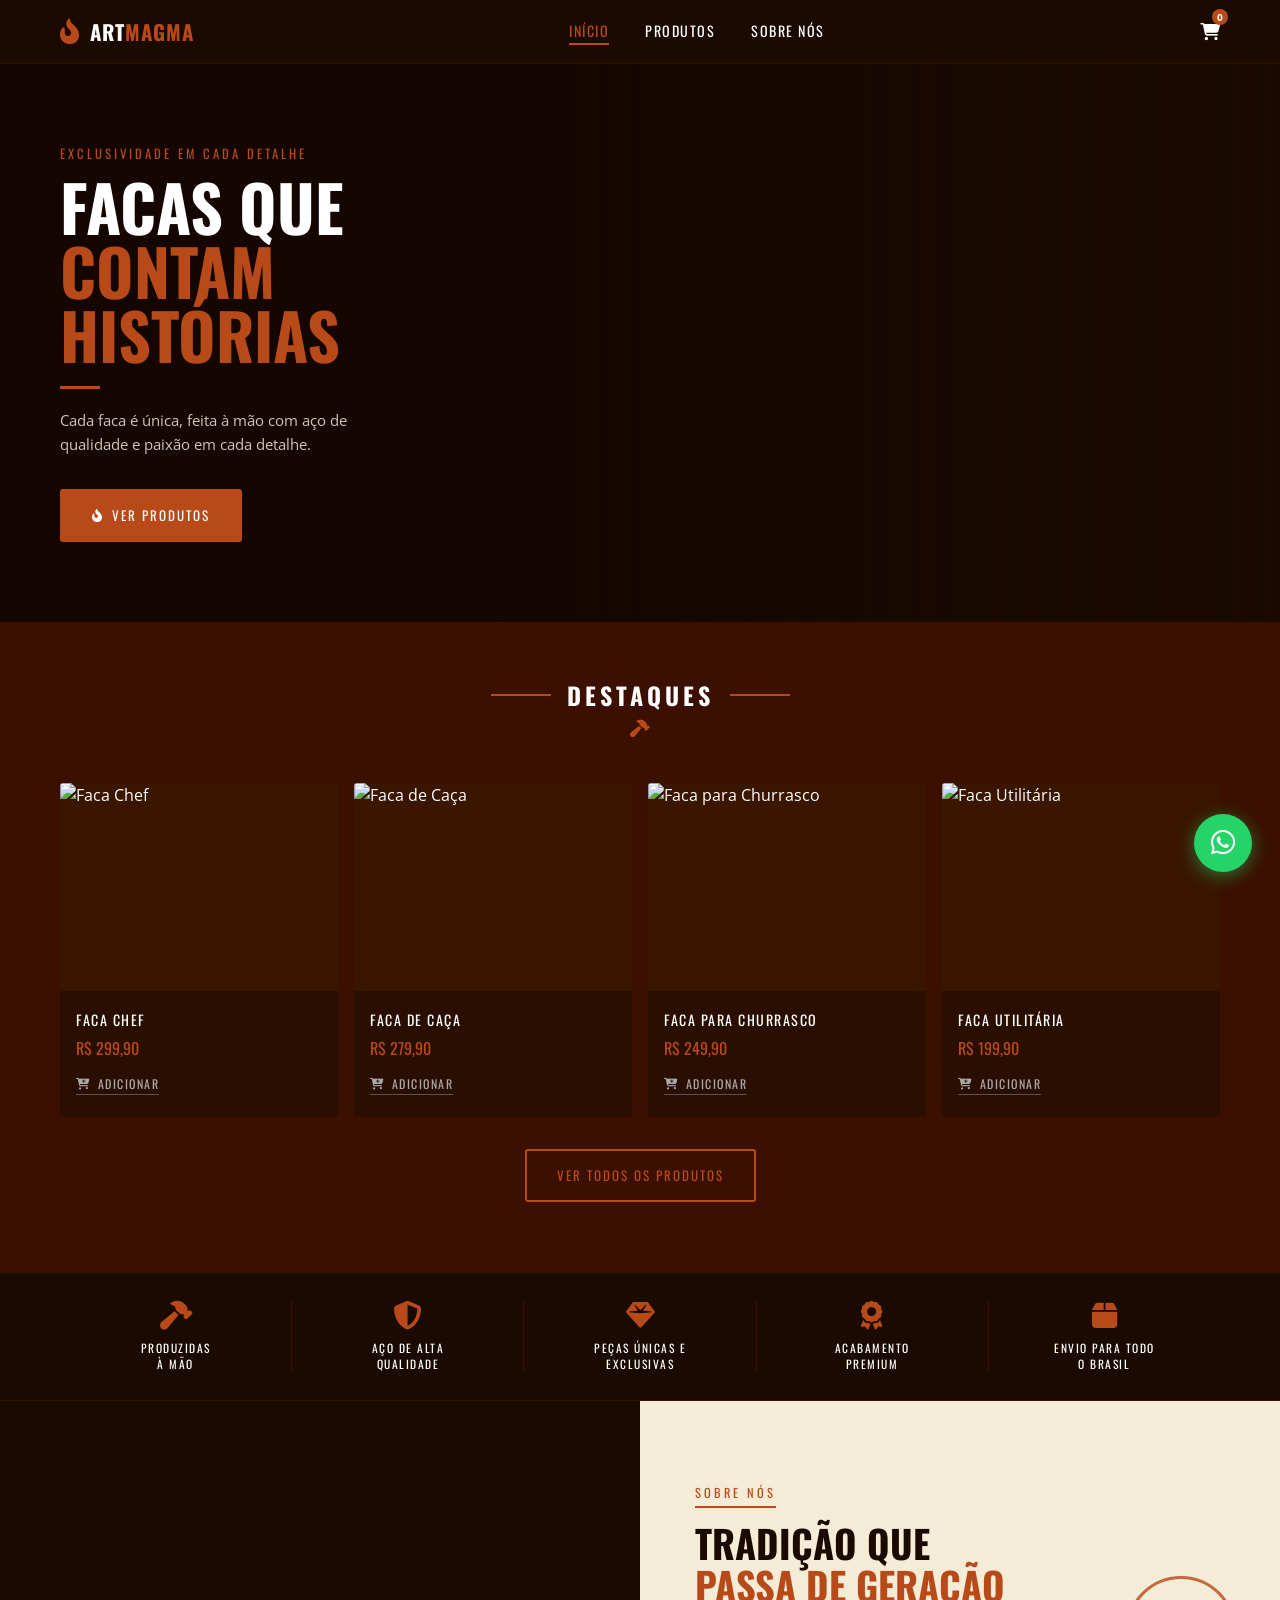
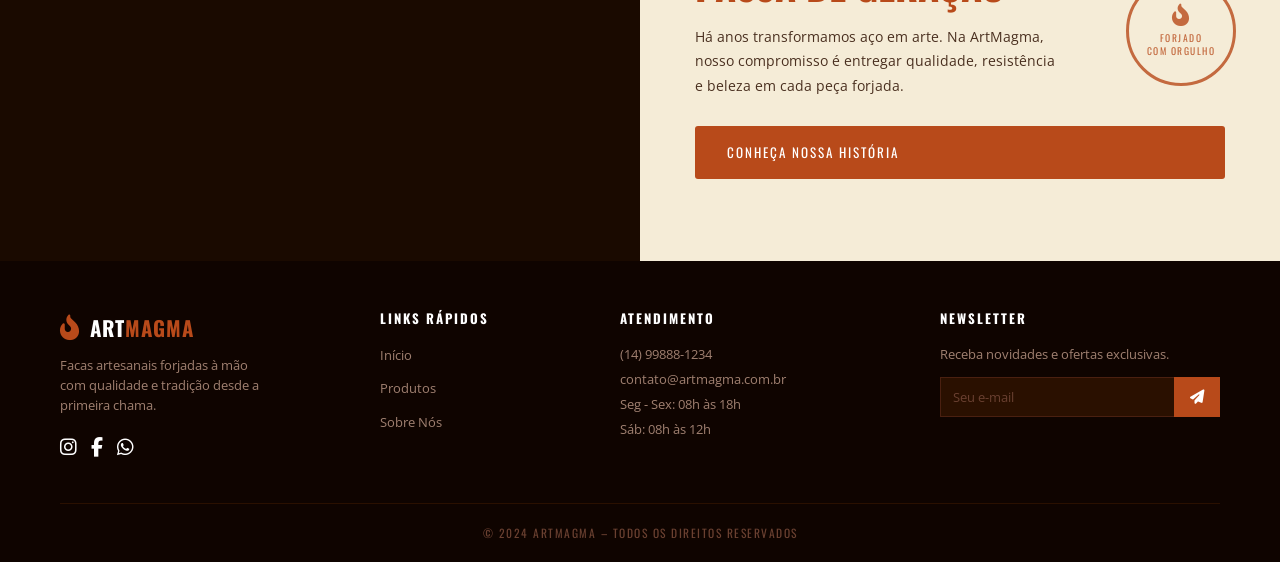
==== index.html @ 692aea29 "primeiro commit" ====
<!DOCTYPE html>
<html lang="pt-BR">
<head>
  <meta charset="UTF-8"/>
  <meta name="viewport" content="width=device-width, initial-scale=1.0"/>
  <meta name="description" content="ArtMagma – Facas artesanais forjadas à mão com aço de alta qualidade."/>
  <title>ArtMagma – Facas Artesanais</title>

  <!-- Fontes & Ícones -->
  <link href="https://fonts.googleapis.com/css2?family=Oswald:wght@400;600;700&family=Open+Sans:wght@400;600&display=swap" rel="stylesheet"/>
  <link rel="stylesheet" href="https://cdnjs.cloudflare.com/ajax/libs/font-awesome/6.5.0/css/all.min.css"/>

  <!-- CSS: base → componentes → página → responsivo -->
  <link rel="stylesheet" href="css/base.css"/>
  <link rel="stylesheet" href="css/components.css"/>
  <link rel="stylesheet" href="css/home.css"/>
  <link rel="stylesheet" href="css/responsive.css"/>
</head>
<body>

  <!-- Navbar injetada via JS -->
  <div id="navbar-placeholder"></div>

  <!-- ═══════════ HERO ═══════════ -->
  <section class="hero" id="inicio">
    <div class="hero__content">
      <p class="hero__sub">Exclusividade em Cada Detalhe</p>
      <h1 class="hero__title">
        FACAS QUE
        <span>CONTAM HISTÓRIAS</span>
      </h1>
      <div class="hero__divider"></div>
      <p class="hero__desc">
        Cada faca é única, feita à mão com aço de qualidade e paixão em cada detalhe.
      </p>
      <a href="pages/produtos.html" class="btn">
        <i class="fas fa-fire-flame-curved"></i> Ver Produtos
      </a>
    </div>
  </section>

  <!-- ═══════════ DESTAQUES ═══════════ -->
  <section class="destaques" id="destaques">
    <div class="section-header">
      <h2 class="section-title">Destaques</h2>
      <div class="section-icon"><i class="fas fa-hammer"></i></div>
    </div>

    <div class="cards-grid" id="homeCards">
      <!-- Renderizado por home-products.js -->
      <p style="color:var(--color-muted);font-size:.85rem;">Carregando produtos...</p>
    </div>

    <div style="text-align:center;margin-top:32px;">
      <a href="pages/produtos.html" class="btn btn--outline">Ver Todos os Produtos</a>
    </div>
  </section>

  <!-- ═══════════ FEATURES BAR ═══════════ -->
  <div class="features-bar">
    <div class="feature">
      <i class="fas fa-hammer"></i>
      <span>Produzidas<br>à Mão</span>
    </div>
    <div class="feature">
      <i class="fas fa-shield-halved"></i>
      <span>Aço de Alta<br>Qualidade</span>
    </div>
    <div class="feature">
      <i class="fas fa-gem"></i>
      <span>Peças Únicas e<br>Exclusivas</span>
    </div>
    <div class="feature">
      <i class="fas fa-award"></i>
      <span>Acabamento<br>Premium</span>
    </div>
    <div class="feature">
      <i class="fas fa-box"></i>
      <span>Envio para Todo<br>o Brasil</span>
    </div>
  </div>

  <!-- ═══════════ SOBRE NÓS ═══════════ -->
  <section class="sobre-home" id="sobre">
    <div class="sobre-home__img" role="img" aria-label="Ferreiro trabalhando"></div>
    <div class="sobre-home__content">
      <span class="sobre-home__sub">Sobre Nós</span>
      <h2 class="sobre-home__title">
        TRADIÇÃO QUE
        <span>PASSA DE GERAÇÃO</span>
      </h2>
      <p class="sobre-home__desc">
        Há anos transformamos aço em arte. Na ArtMagma, nosso compromisso é entregar
        qualidade, resistência e beleza em cada peça forjada.
      </p>
      <a href="pages/sobre.html" class="btn">Conheça Nossa História</a>
      <div class="stamp">
        <i class="fas fa-fire-flame-curved"></i>
        <div>FORJADO<br>COM ORGULHO</div>
      </div>
    </div>
  </section>

  <!-- Footer injetado via JS -->
  <div id="footer-placeholder"></div>

  <!-- ═══════════ SCRIPTS ═══════════ -->
  <!-- 1. Injetar navbar e footer -->
  <script src="js/components.js"></script>
  <!-- 2. Comportamento do navbar -->
  <script src="js/navbar.js"></script>
  <!-- 3. Carrinho -->
  <script src="js/cart.js"></script>
  <!-- 4. Newsletter -->
  <script src="js/newsletter.js"></script>
  <!-- 5. Animações -->
  <script src="js/animations.js"></script>

  <!-- 6. Carregar produtos destaque da home -->
  <script>
    fetch('./data/produtos.json')
      .then(r => r.json())
      .then(produtos => {
        const destaques = produtos.filter(p => p.destaque);
        const grid = document.getElementById('homeCards');

        grid.innerHTML = destaques.map(p => `
          <div class="card">
            <div class="card__img" onclick="window.location.href='pages/produto.html?id=${p.id}'" style="cursor:pointer;">
              <img src="${p.imagem}" alt="${p.nome}" loading="lazy"/>
              <div class="card__overlay"><i class="fas fa-eye"></i> Visualizar</div>
            </div>
            <div class="card__body">
              <div class="card__name" onclick="window.location.href='pages/produto.html?id=${p.id}'" style="cursor:pointer;">${p.nome}</div>
              <div class="card__price">R$ ${p.preco.toLocaleString('pt-BR', {minimumFractionDigits:2})}</div>
              <button class="card__btn"
                data-add-cart
                data-id="${p.id}"
                data-nome="${p.nome}"
                data-preco="${p.preco}"
                data-imagem="${p.imagem}">
                <i class="fas fa-cart-plus"></i> Adicionar
              </button>
            </div>
          </div>
        `).join('');
      })
      .catch(() => {
        document.getElementById('homeCards').innerHTML =
          '<p style="color:var(--color-muted)">Não foi possível carregar os produtos.</p>';
      });
  </script>

</body>
</html>
---- css/base.css ----
/* ============================================================
   ArtMagma — css/base.css
   Variáveis globais, reset e tipografia
   ============================================================ */

/* ---------- VARIÁVEIS ---------- */
:root {
  /* Cores */
  --color-bg:        #1a0a00;
  --color-surface:   #3b1000;
  --color-card:      #2a0e00;
  --color-footer:    #0f0400;
  --color-orange:    #b84a1a;
  --color-orange-dk: #9a3d12;
  --color-cream:     #f5ecd7;
  --color-muted:     #a08070;
  --color-border:    #3b1000;
  --color-success:   #7dcc7d;
  --color-error:     #e57373;

  /* Tipografia */
  --font-heading: 'Oswald', sans-serif;
  --font-body:    'Open Sans', sans-serif;

  /* Espaçamentos */
  --gap-xs:  8px;
  --gap-sm:  16px;
  --gap-md:  24px;
  --gap-lg:  40px;
  --gap-xl:  60px;

  /* Bordas */
  --radius-sm: 3px;
  --radius-md: 6px;

  /* Transições */
  --transition: .25s ease;
  --transition-slow: .45s ease;

  /* Navbar height — usado em vários lugares */
  --navbar-h: 64px;
}

/* ---------- RESET ---------- */
*, *::before, *::after {
  margin: 0;
  padding: 0;
  box-sizing: border-box;
}

html {
  scroll-behavior: smooth;
  font-size: 16px;
}

body {
  font-family: var(--font-body);
  background: var(--color-bg);
  color: #fff;
  line-height: 1.6;
  -webkit-font-smoothing: antialiased;
}

img {
  display: block;
  max-width: 100%;
  height: auto;
}

a {
  text-decoration: none;
  color: inherit;
}

ul, ol { list-style: none; }

button, input, textarea, select {
  font-family: inherit;
  font-size: inherit;
}

/* ---------- TIPOGRAFIA GLOBAL ---------- */
h1, h2, h3, h4, h5, h6 {
  font-family: var(--font-heading);
  font-weight: 700;
  line-height: 1.1;
}

/* ---------- UTILITÁRIOS ---------- */
.sr-only {
  position: absolute;
  width: 1px; height: 1px;
  overflow: hidden;
  clip: rect(0,0,0,0);
  white-space: nowrap;
}

.text-orange { color: var(--color-orange); }
.text-muted  { color: var(--color-muted); }
.text-center { text-align: center; }

.container {
  width: 100%;
  max-width: 1200px;
  margin: 0 auto;
  padding: 0 var(--gap-xl);
}

/* ---------- SECTION HEADER ---------- */
.section-header {
  text-align: center;
  margin-bottom: var(--gap-lg);
}

.section-title {
  display: flex;
  align-items: center;
  justify-content: center;
  gap: var(--gap-sm);
  font-family: var(--font-heading);
  font-size: 1.5rem;
  letter-spacing: 4px;
  text-transform: uppercase;
  margin-bottom: 6px;
}

.section-title::before,
.section-title::after {
  content: '';
  width: 60px;
  height: 2px;
  background: var(--color-orange);
  display: block;
  flex-shrink: 0;
}

.section-icon {
  color: var(--color-orange);
  font-size: 1.1rem;
}

/* ---------- BOTÕES ---------- */
.btn {
  display: inline-flex;
  align-items: center;
  gap: var(--gap-xs);
  background: var(--color-orange);
  color: #fff;
  font-family: var(--font-heading);
  font-size: .82rem;
  letter-spacing: 2px;
  text-transform: uppercase;
  padding: 14px 30px;
  border: 2px solid transparent;
  border-radius: var(--radius-sm);
  cursor: pointer;
  transition: background var(--transition), transform var(--transition), border-color var(--transition);
}

.btn:hover {
  background: var(--color-orange-dk);
  transform: translateY(-2px);
}

.btn--outline {
  background: transparent;
  border-color: var(--color-orange);
  color: var(--color-orange);
}

.btn--outline:hover {
  background: var(--color-orange);
  color: #fff;
}

.btn--dark {
  background: var(--color-surface);
  border-color: var(--color-orange);
  color: #1a0a00;
}

.btn--dark:hover {
  background: var(--color-orange);
  color: #fff;
}

/* ---------- TOAST ---------- */
.toast {
  position: fixed;
  bottom: 30px;
  right: 30px;
  background: var(--color-orange);
  color: #fff;
  font-family: var(--font-heading);
  font-size: .85rem;
  letter-spacing: 1px;
  padding: 14px 22px;
  border-radius: var(--radius-sm);
  box-shadow: 0 6px 20px rgba(0,0,0,.5);
  opacity: 0;
  transform: translateY(20px);
  pointer-events: none;
  z-index: 9999;
  transition: opacity .3s, transform .3s;
  max-width: 300px;
}

.toast.show {
  opacity: 1;
  transform: translateY(0);
}

/* ---------- FADE-IN (animations.js) ---------- */
.fade-in {
  opacity: 0;
  transform: translateY(28px);
  transition: opacity .6s ease, transform .6s ease;
}

.fade-in.visible {
  opacity: 1;
  transform: translateY(0);
}
---- css/components.css ----
/* ============================================================
   ArtMagma — css/components.css
   Componentes reutilizáveis: navbar, footer, cards, formulários
   ============================================================ */

/* ─────────────────────────────────────────
   NAVBAR
───────────────────────────────────────── */
#navbar {
  background: var(--color-bg);
  display: flex;
  align-items: center;
  justify-content: space-between;
  padding: 0 var(--gap-xl);
  height: var(--navbar-h);
  position: sticky;
  top: 0;
  z-index: 500;
  border-bottom: 1px solid var(--color-border);
  transition: box-shadow var(--transition);
}

#navbar.scrolled {
  box-shadow: 0 4px 24px rgba(0,0,0,.7);
}

/* Logo */
.nav-logo {
  display: flex;
  align-items: center;
  gap: 10px;
  font-family: var(--font-heading);
  font-size: 1.3rem;
  font-weight: 700;
  letter-spacing: 1px;
  white-space: nowrap;
  flex-shrink: 0;
}

.nav-logo i {
  font-size: 1.6rem;
  color: var(--color-orange);
}

.nav-logo .logo-art  { color: #fff; }
.nav-logo .logo-magma { color: var(--color-orange); }

/* Links */
.nav-links {
  display: flex;
  gap: 36px;
}

.nav-links a {
  font-family: var(--font-heading);
  font-size: .88rem;
  letter-spacing: 1.5px;
  text-transform: uppercase;
  position: relative;
  padding-bottom: 4px;
  transition: color var(--transition);
}

.nav-links a::after {
  content: '';
  position: absolute;
  bottom: 0; left: 0;
  width: 0; height: 2px;
  background: var(--color-orange);
  transition: width var(--transition);
}

.nav-links a:hover,
.nav-links a.active { color: var(--color-orange); }

.nav-links a.active::after,
.nav-links a:hover::after { width: 100%; }

/* Ícones direita */
.nav-right {
  display: flex;
  align-items: center;
  gap: var(--gap-sm);
}

.nav-icons {
  display: flex;
  align-items: center;
  gap: 18px;
  font-size: 1.1rem;
  cursor: pointer;
}

.nav-icons i:hover { color: var(--color-orange); }

.cart-wrapper {
  position: relative;
  cursor: pointer;
}

.cart-badge {
  position: absolute;
  top: -8px; right: -8px;
  background: var(--color-orange);
  color: #fff;
  font-size: .6rem;
  font-weight: 700;
  width: 16px; height: 16px;
  border-radius: 50%;
  display: flex;
  align-items: center;
  justify-content: center;
  pointer-events: none;
  transition: transform .2s;
}

.cart-badge.bump { transform: scale(1.4); }

/* Hamburguer */
.hamburger {
  display: none;
  flex-direction: column;
  justify-content: space-between;
  width: 24px; height: 18px;
  background: none;
  border: none;
  cursor: pointer;
  padding: 0;
}

.hamburger span {
  display: block;
  height: 2px;
  background: #fff;
  border-radius: 2px;
  transition: all var(--transition);
}

.hamburger.active span:nth-child(1) { transform: translateY(8px) rotate(45deg); }
.hamburger.active span:nth-child(2) { opacity: 0; }
.hamburger.active span:nth-child(3) { transform: translateY(-8px) rotate(-45deg); }

/* Menu Mobile */
.mobile-menu {
  display: none;
  background: var(--color-surface);
  position: fixed;
  top: var(--navbar-h); left: 0; right: 0;
  z-index: 490;
  border-bottom: 1px solid var(--color-border);
  transform: translateY(-110%);
  transition: transform var(--transition);
}

.mobile-menu.open { transform: translateY(0); }

.mobile-menu li a {
  display: block;
  padding: 14px 30px;
  font-family: var(--font-heading);
  font-size: .9rem;
  letter-spacing: 2px;
  text-transform: uppercase;
  transition: color var(--transition), background var(--transition);
}

.mobile-menu li a:hover,
.mobile-menu li a.active {
  color: var(--color-orange);
  background: rgba(255,255,255,.04);
}

/* ─────────────────────────────────────────
   CARD DE PRODUTO
───────────────────────────────────────── */
.card {
  background: var(--color-card);
  border-radius: var(--radius-sm);
  overflow: hidden;
  display: flex;
  flex-direction: column;
  transition: transform var(--transition), box-shadow var(--transition);
}

.card:hover {
  transform: translateY(-6px);
  box-shadow: 0 14px 32px rgba(0,0,0,.55);
}

.card__img {
  position: relative;
  aspect-ratio: 4 / 3;
  overflow: hidden;
  background: #3a1500;
  flex-shrink: 0;
}

.card__img img {
  width: 100%; height: 100%;
  object-fit: cover;
  transition: transform .4s ease;
}

.card:hover .card__img img { transform: scale(1.07); }

.card__overlay {
  position: absolute;
  inset: 0;
  background: rgba(184,74,26,.78);
  display: flex;
  align-items: center;
  justify-content: center;
  gap: 8px;
  font-family: var(--font-heading);
  font-size: .82rem;
  letter-spacing: 1.5px;
  text-transform: uppercase;
  opacity: 0;
  cursor: pointer;
  transition: opacity var(--transition);
}

.card:hover .card__overlay { opacity: 1; }

.card__body {
  padding: 18px 16px 22px;
  display: flex;
  flex-direction: column;
  flex: 1;
}

.card__name {
  font-family: var(--font-heading);
  font-size: .88rem;
  letter-spacing: 1.5px;
  text-transform: uppercase;
  margin-bottom: 4px;
}

.card__desc {
  font-size: .78rem;
  color: var(--color-muted);
  line-height: 1.5;
  margin-bottom: 10px;
  flex: 1;
}

.card__price {
  font-family: var(--font-heading);
  color: var(--color-orange);
  font-size: 1rem;
  margin-bottom: 14px;
}

.card__btn {
  display: inline-flex;
  align-items: center;
  gap: 6px;
  background: none;
  border: none;
  border-bottom: 1px solid #555;
  padding-bottom: 2px;
  font-family: var(--font-heading);
  font-size: .75rem;
  letter-spacing: 1.5px;
  text-transform: uppercase;
  color: #aaa;
  cursor: pointer;
  transition: color var(--transition), border-color var(--transition);
  width: fit-content;
}

.card__btn:hover {
  color: var(--color-orange);
  border-color: var(--color-orange);
}

/* ─────────────────────────────────────────
   FEATURES BAR
───────────────────────────────────────── */
.features-bar {
  background: var(--color-bg);
  border-top: 1px solid var(--color-border);
  border-bottom: 1px solid var(--color-border);
  display: flex;
  justify-content: space-around;
  padding: 28px var(--gap-xl);
}

.feature {
  display: flex;
  flex-direction: column;
  align-items: center;
  gap: 10px;
  text-align: center;
  flex: 1;
  padding: 0 var(--gap-sm);
  border-right: 1px solid var(--color-border);
  transition: transform var(--transition);
}

.feature:hover { transform: translateY(-3px); }
.feature:last-child { border-right: none; }

.feature i {
  font-size: 1.8rem;
  color: var(--color-orange);
}

.feature span {
  font-family: var(--font-heading);
  font-size: .72rem;
  letter-spacing: 1.5px;
  text-transform: uppercase;
  line-height: 1.4;
}

/* ─────────────────────────────────────────
   PAGE HERO (páginas internas)
───────────────────────────────────────── */
.page-hero {
  background: var(--color-surface);
  padding: 60px var(--gap-xl);
  text-align: center;
  border-bottom: 1px solid var(--color-border);
}

.page-hero h1 {
  font-size: 2.5rem;
  letter-spacing: 3px;
  text-transform: uppercase;
  margin-bottom: 8px;
}

.page-hero h1 span { color: var(--color-orange); }

.page-hero p {
  color: var(--color-muted);
  font-size: .92rem;
}

/* ─────────────────────────────────────────
   FORMULÁRIOS GENÉRICOS
───────────────────────────────────────── */
.form-group {
  display: flex;
  flex-direction: column;
  gap: 6px;
  margin-bottom: var(--gap-sm);
}

.form-group label {
  font-family: var(--font-heading);
  font-size: .78rem;
  letter-spacing: 1.5px;
  text-transform: uppercase;
  color: var(--color-muted);
}

.form-control {
  padding: 12px 14px;
  background: #2a1000;
  border: 1px solid #4a2010;
  border-radius: var(--radius-sm);
  color: #fff;
  font-size: .9rem;
  outline: none;
  transition: border-color var(--transition);
}

.form-control:focus { border-color: var(--color-orange); }
.form-control::placeholder { color: #6a4030; }

textarea.form-control { resize: vertical; min-height: 120px; }

/* Newsletter inline */
.newsletter-form {
  display: flex;
}

.newsletter-form input {
  flex: 1;
  padding: 10px 12px;
  background: #2a1000;
  border: 1px solid #4a2010;
  border-right: none;
  color: #fff;
  font-size: .83rem;
  outline: none;
  transition: border-color var(--transition);
}

.newsletter-form input:focus { border-color: var(--color-orange); }
.newsletter-form input::placeholder { color: #6a4030; }

.newsletter-form button {
  background: var(--color-orange);
  border: none;
  padding: 0 16px;
  color: #fff;
  cursor: pointer;
  font-size: .9rem;
  transition: background var(--transition);
  flex-shrink: 0;
}

.newsletter-form button:hover { background: var(--color-orange-dk); }

.form-feedback {
  font-size: .78rem;
  margin-top: 6px;
  min-height: 18px;
}

.form-feedback--ok  { color: var(--color-success); }
.form-feedback--err { color: var(--color-error); }

/* ─────────────────────────────────────────
   FOOTER
───────────────────────────────────────── */
#footer {
  background: var(--color-footer);
  padding: 50px var(--gap-xl) 20px;
}

.footer__grid {
  display: grid;
  grid-template-columns: 1.4fr 1fr 1.4fr 1.4fr;
  gap: var(--gap-lg);
  margin-bottom: var(--gap-lg);
}

.footer__brand .nav-logo { margin-bottom: 12px; }

.footer__brand p {
  font-size: .83rem;
  color: var(--color-muted);
  line-height: 1.5;
  max-width: 210px;
  margin-bottom: var(--gap-sm);
}

.footer__socials {
  display: flex;
  gap: 14px;
  font-size: 1.2rem;
}

.footer__socials a {
  transition: color var(--transition), transform var(--transition);
}

.footer__socials a:hover {
  color: var(--color-orange);
  transform: translateY(-3px);
}

.footer__col h4 {
  font-family: var(--font-heading);
  font-size: .82rem;
  letter-spacing: 2px;
  text-transform: uppercase;
  margin-bottom: var(--gap-sm);
}

.footer__col ul {
  display: flex;
  flex-direction: column;
  gap: var(--gap-xs);
}

.footer__col ul a {
  font-size: .83rem;
  color: var(--color-muted);
  transition: color var(--transition), padding-left var(--transition);
}

.footer__col ul a:hover {
  color: var(--color-orange);
  padding-left: 5px;
}

.footer__col p {
  font-size: .83rem;
  color: var(--color-muted);
  line-height: 1.9;
}

.footer__newsletter-desc {
  font-size: .83rem;
  color: var(--color-muted);
  margin-bottom: 10px;
}

/* ─────────────────────────────────────────
   BOTÃO FLUTUANTE WHATSAPP
───────────────────────────────────────── */
.whatsapp-btn {
  position: fixed;
  bottom: 28px;
  right: 28px;
  z-index: 9000;

  width: 58px;
  height: 58px;
  border-radius: 50%;
  background: #25d366;
  color: #fff;
  font-size: 1.75rem;

  display: flex;
  align-items: center;
  justify-content: center;

  box-shadow: 0 4px 18px rgba(37,211,102,.5);
  transition: transform var(--transition), box-shadow var(--transition);

  /* Animação de pulso suave para chamar atenção */
  animation: whatsapp-pulse 2.8s ease-in-out infinite;
}

.whatsapp-btn:hover {
  transform: scale(1.12);
  box-shadow: 0 6px 26px rgba(37,211,102,.7);
  animation: none; /* para o pulso no hover */
}

/* Tooltip que aparece ao passar o mouse */
.whatsapp-btn__tooltip {
  position: absolute;
  right: calc(100% + 12px);
  top: 50%;
  transform: translateY(-50%);
  white-space: nowrap;

  background: #1a1a1a;
  color: #fff;
  font-family: var(--font-heading);
  font-size: .72rem;
  letter-spacing: 1.5px;
  text-transform: uppercase;
  padding: 6px 12px;
  border-radius: var(--radius-sm);

  opacity: 0;
  pointer-events: none;
  transition: opacity var(--transition);
}

/* Seta do tooltip */
.whatsapp-btn__tooltip::after {
  content: '';
  position: absolute;
  left: 100%;
  top: 50%;
  transform: translateY(-50%);
  border: 6px solid transparent;
  border-left-color: #1a1a1a;
}

.whatsapp-btn:hover .whatsapp-btn__tooltip { opacity: 1; }

/* Animação de pulso */
@keyframes whatsapp-pulse {
  0%, 100% { box-shadow: 0 4px 18px rgba(37,211,102,.5); }
  50%       { box-shadow: 0 4px 28px rgba(37,211,102,.85), 0 0 0 10px rgba(37,211,102,.1); }
}

/* No mobile, esconde o tooltip (não tem hover no touch) */
@media (max-width: 768px) {
  .whatsapp-btn { bottom: 20px; right: 20px; width: 52px; height: 52px; font-size: 1.6rem; }
  .whatsapp-btn__tooltip { display: none; }
}

/* ─────────────────────────────────────────
   FOOTER BOTTOM (mantido abaixo)
───────────────────────────────────────── */
.footer__bottom {
  border-top: 1px solid #2a1000;
  padding-top: 20px;
  text-align: center;
  font-family: var(--font-heading);
  font-size: .72rem;
  letter-spacing: 1.5px;
  color: #6a4030;
  text-transform: uppercase;
}
---- css/home.css ----
/* ============================================================
   ArtMagma — css/home.css
   Estilos exclusivos da homepage (index.html)
   ============================================================ */

/* ─────────────────────────────────────────
   HERO
───────────────────────────────────────── */
.hero {
  position: relative;
  min-height: 540px;
  background:
    linear-gradient(to right, rgba(20,6,0,.97) 38%, rgba(20,6,0,.08) 100%),
    url('https://images.unsplash.com/photo-1593642632559-0c6d3fc62b89?w=1400&q=80')
    center / cover no-repeat;
  display: flex;
  align-items: center;
  padding: 80px var(--gap-xl);
}

.hero__content { max-width: 500px; }

.hero__sub {
  font-family: var(--font-heading);
  font-size: .8rem;
  letter-spacing: 3px;
  color: var(--color-orange);
  text-transform: uppercase;
  margin-bottom: 10px;
}

.hero__title {
  font-size: 4rem;
  font-weight: 700;
  line-height: 1.0;
  text-transform: uppercase;
}

.hero__title span {
  color: var(--color-orange);
  display: block;
}

.hero__divider {
  width: 40px; height: 3px;
  background: var(--color-orange);
  margin: 20px 0;
}

.hero__desc {
  font-size: .93rem;
  line-height: 1.6;
  color: #d4c4b5;
  margin-bottom: 32px;
  max-width: 320px;
}

/* ─────────────────────────────────────────
   SEÇÃO DESTAQUES
───────────────────────────────────────── */
.destaques {
  background: var(--color-surface);
  padding: var(--gap-xl) var(--gap-xl) 70px;
}

.cards-grid {
  display: grid;
  grid-template-columns: repeat(4, 1fr);
  gap: var(--gap-sm);
}

/* ─────────────────────────────────────────
   SOBRE NÓS (home)
───────────────────────────────────────── */
.sobre-home {
  display: grid;
  grid-template-columns: 1fr 1fr;
}

.sobre-home__img {
  background:
    url('https://images.unsplash.com/photo-1504817343863-5092a923803e?w=900&q=80')
    center / cover no-repeat;
  min-height: 460px;
}

.sobre-home__content {
  background: var(--color-cream);
  color: #1a0a00;
  padding: 70px 55px;
  position: relative;
  display: flex;
  flex-direction: column;
  justify-content: center;
}

.sobre-home__sub {
  font-family: var(--font-heading);
  font-size: .78rem;
  letter-spacing: 3px;
  color: var(--color-orange);
  text-transform: uppercase;
  border-bottom: 2px solid var(--color-orange);
  width: fit-content;
  padding-bottom: 3px;
  margin-bottom: 14px;
}

.sobre-home__title {
  font-size: 2.4rem;
  text-transform: uppercase;
  line-height: 1.1;
  margin-bottom: 18px;
}

.sobre-home__title span {
  color: var(--color-orange);
  display: block;
}

.sobre-home__desc {
  font-size: .9rem;
  line-height: 1.7;
  color: #4a3020;
  max-width: 360px;
  margin-bottom: 28px;
}

/* Selo giratório */
.stamp {
  position: absolute;
  right: 44px; top: 50%;
  transform: translateY(-50%);
  width: 110px; height: 110px;
  border: 3px solid var(--color-orange);
  border-radius: 50%;
  display: flex;
  flex-direction: column;
  align-items: center;
  justify-content: center;
  text-align: center;
  color: var(--color-orange);
  font-family: var(--font-heading);
  font-size: .6rem;
  letter-spacing: 1.5px;
  text-transform: uppercase;
  line-height: 1.4;
  gap: 5px;
  opacity: .8;
  animation: spin-seal 20s linear infinite;
}

.stamp i { font-size: 1.4rem; }

@keyframes spin-seal {
  to { transform: translateY(-50%) rotate(360deg); }
}
---- css/responsive.css ----
/* ============================================================
   ArtMagma — css/responsive.css
   Todos os media queries centralizados
   ============================================================ */

/* ─── 1200px — telas médias ─── */
@media (max-width: 1200px) {
  :root { --gap-xl: 40px; }

  .cards-grid         { grid-template-columns: repeat(2, 1fr); }
  .produtos-grid      { grid-template-columns: repeat(2, 1fr); }
  .footer__grid       { grid-template-columns: 1fr 1fr; gap: var(--gap-md); }
  .checkout-layout    { grid-template-columns: 1fr 320px; }
}

/* ─── 900px — tablet ─── */
@media (max-width: 900px) {
  #navbar          { padding: 0 var(--gap-md); }
  .nav-links       { display: none; }
  .hamburger       { display: flex; }
  .mobile-menu     { display: block; }

  /* Hero */
  .hero {
    padding: 60px var(--gap-md);
    min-height: 420px;
    background:
      linear-gradient(rgba(20,6,0,.93), rgba(20,6,0,.93)),
      url('https://images.unsplash.com/photo-1593642632559-0c6d3fc62b89?w=900&q=80')
      center / cover no-repeat;
  }
  .hero__title { font-size: 2.8rem; }

  /* Destaques */
  .destaques { padding: var(--gap-lg) var(--gap-md) 50px; }

  /* Features */
  .features-bar {
    flex-wrap: wrap;
    padding: var(--gap-md);
    gap: var(--gap-md);
  }
  .feature {
    border-right: none;
    flex: calc(50% - var(--gap-sm));
    border-bottom: 1px solid var(--color-border);
    padding-bottom: var(--gap-sm);
  }
  .feature:nth-last-child(-n+2) { border-bottom: none; }

  /* Sobre Home */
  .sobre-home              { grid-template-columns: 1fr; }
  .sobre-home__img         { min-height: 260px; }
  .sobre-home__content     { padding: 44px var(--gap-md); }
  .stamp                   { display: none; }

  /* Filtros */
  .filtros { padding: var(--gap-sm) var(--gap-md); }
  .filtros__search { margin-left: 0; width: 100%; }
  .filtros__search input { width: 100%; }

  /* Produtos */
  .produtos-section { padding: var(--gap-md); }

  /* Checkout */
  .checkout-layout {
    grid-template-columns: 1fr;
    padding: var(--gap-md);
  }
  .checkout-summary { position: static; }

  /* Footer */
  #footer { padding: var(--gap-lg) var(--gap-md) 20px; }
  .footer__grid { grid-template-columns: 1fr 1fr; }

  /* Page Hero */
  .page-hero { padding: 40px var(--gap-md); }
  .page-hero h1 { font-size: 1.8rem; }

  /* Sobre Page */
  .sobre-page { flex-direction: column; }
  .sobre-page__img { min-height: 240px; }

  /* Contato */
  .contato-layout { grid-template-columns: 1fr; }
}

/* ─── 600px — mobile ─── */
@media (max-width: 600px) {
  :root { --gap-xl: 20px; }

  .hero__title { font-size: 2rem; }
  .hero__desc  { font-size: .85rem; }

  .cards-grid     { grid-template-columns: 1fr; }
  .produtos-grid  { grid-template-columns: 1fr; }

  .filtros__btns { gap: 6px; }
  .filtro-btn    { font-size: .7rem; padding: 6px 12px; }

  .footer__grid { grid-template-columns: 1fr; }

  .checkout-steps { flex-direction: column; }

  .section-title { font-size: 1.15rem; letter-spacing: 2px; }
  .section-title::before,
  .section-title::after { width: 30px; }
}

/* ─── preferência: sem animações ─── */
@media (prefers-reduced-motion: reduce) {
  *, *::before, *::after {
    animation-duration: .01ms !important;
    transition-duration: .01ms !important;
  }
}
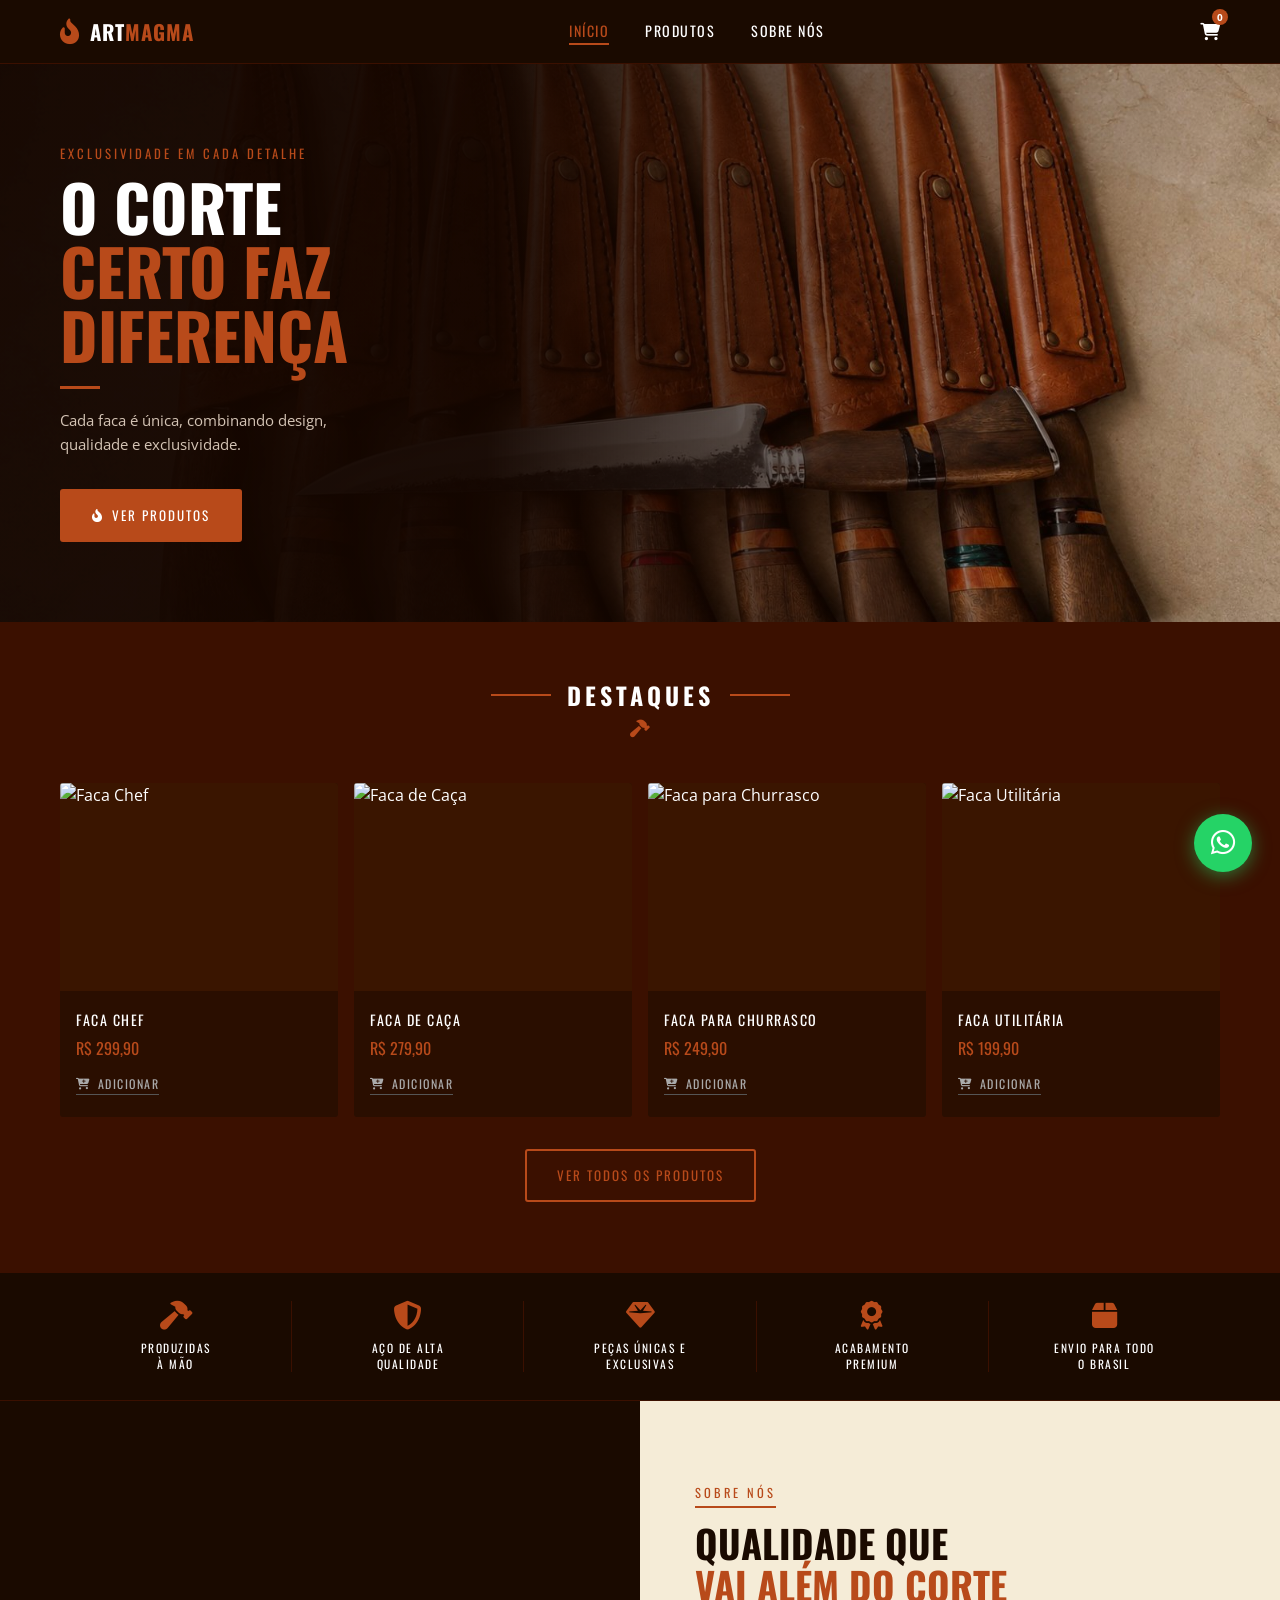
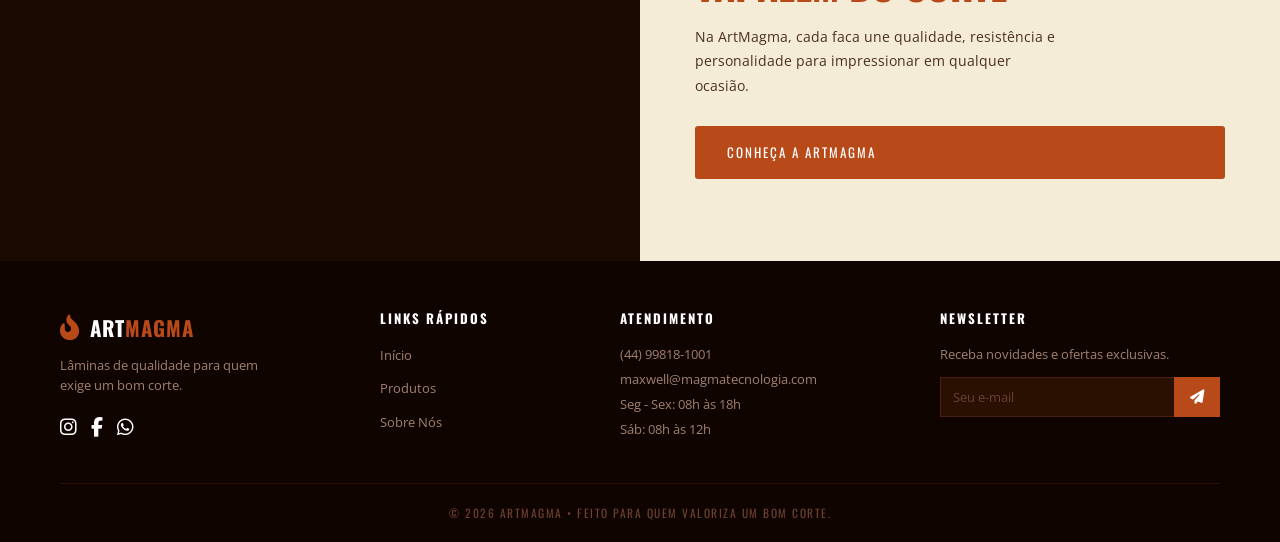
==== commit 92e1aeae: "ajuste textos" ====
--- a/index.html
+++ b/index.html
@@ -26,12 +26,12 @@
     <div class="hero__content">
       <p class="hero__sub">Exclusividade em Cada Detalhe</p>
       <h1 class="hero__title">
-        FACAS QUE
-        <span>CONTAM HISTÓRIAS</span>
+        O CORTE
+         <span>CERTO FAZ<br>DIFERENÇA</span>
       </h1>
       <div class="hero__divider"></div>
       <p class="hero__desc">
-        Cada faca é única, feita à mão com aço de qualidade e paixão em cada detalhe.
+         Cada faca é única, combinando design, qualidade e exclusividade.
       </p>
       <a href="pages/produtos.html" class="btn">
         <i class="fas fa-fire-flame-curved"></i> Ver Produtos
@@ -86,18 +86,13 @@
     <div class="sobre-home__content">
       <span class="sobre-home__sub">Sobre Nós</span>
       <h2 class="sobre-home__title">
-        TRADIÇÃO QUE
-        <span>PASSA DE GERAÇÃO</span>
+        QUALIDADE QUE 
+        <span>VAI ALÉM DO CORTE</span>
       </h2>
       <p class="sobre-home__desc">
-        Há anos transformamos aço em arte. Na ArtMagma, nosso compromisso é entregar
-        qualidade, resistência e beleza em cada peça forjada.
+        Na ArtMagma, cada faca une qualidade, resistência e personalidade para impressionar em qualquer ocasião.
       </p>
-      <a href="pages/sobre.html" class="btn">Conheça Nossa História</a>
-      <div class="stamp">
-        <i class="fas fa-fire-flame-curved"></i>
-        <div>FORJADO<br>COM ORGULHO</div>
-      </div>
+      <a href="pages/sobre.html" class="btn">Conheça a ArtMagma</a>
     </div>
   </section>
 
--- a/css/home.css
+++ b/css/home.css
@@ -11,7 +11,7 @@
   min-height: 540px;
   background:
     linear-gradient(to right, rgba(20,6,0,.97) 38%, rgba(20,6,0,.08) 100%),
-    url('https://images.unsplash.com/photo-1593642632559-0c6d3fc62b89?w=1400&q=80')
+    url('[data-uri]